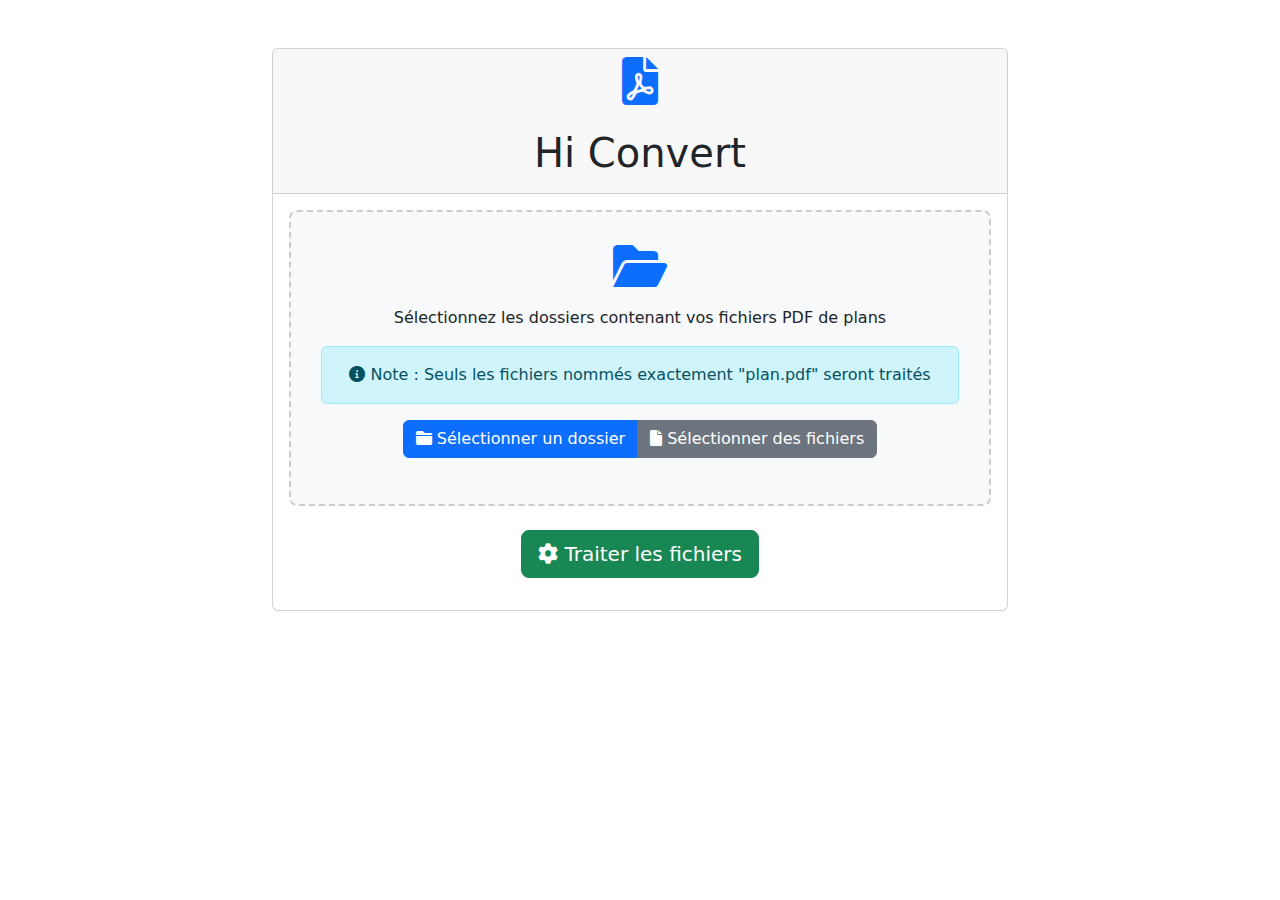
==== converter/templates/converter/index.html @ 6dc535ec "Update 11" ====
<!DOCTYPE html>
<html lang="fr">
<head>
    <meta charset="UTF-8">
    <meta name="viewport" content="width=device-width, initial-scale=1.0">
    <title>Hi Convert - Traitement PDF</title>
    <link href="https://cdn.jsdelivr.net/npm/bootstrap@5.1.3/dist/css/bootstrap.min.css" rel="stylesheet">
    <link href="https://cdnjs.cloudflare.com/ajax/libs/font-awesome/6.0.0/css/all.min.css" rel="stylesheet">
    <style>
        .directory-select-area {
            border: 2px dashed #ccc;
            border-radius: 8px;
            padding: 30px;
            text-align: center;
            background: #f8f9fa;
            cursor: pointer;
            transition: all 0.3s ease;
        }
        .directory-select-area:hover {
            border-color: #0d6efd;
            background: #e9ecef;
        }
        .logo {
            max-width: 100px;
            height: auto;
        }
        .progress {
            height: 25px;
        }
        .btn-file-select {
            position: relative;
            overflow: hidden;
        }
        .btn-file-select input[type=file] {
            position: absolute;
            top: 0;
            right: 0;
            min-width: 100%;
            min-height: 100%;
            font-size: 100px;
            text-align: right;
            filter: alpha(opacity=0);
            opacity: 0;
            outline: none;
            background: white;
            cursor: inherit;
            display: block;
        }
    </style>
</head>
<body>
    <div class="container">
        <div class="row justify-content-center">
            <div class="col-md-8">
                <div class="card mt-5">
                    <div class="card-header text-center">
                        <i class="fas fa-file-pdf fa-3x text-primary mb-3"></i>
                        <h1 class="mt-2">Hi Convert</h1>
                    </div>
                    <div class="card-body">
                        <form id="processForm" class="text-center" enctype="multipart/form-data">
                            <div class="mb-4">
                                <div class="directory-select-area" id="directoryArea">
                                    <i class="fas fa-folder-open fa-3x mb-3 text-primary"></i>
                                    <p class="mb-3">Sélectionnez les dossiers contenant vos fichiers PDF de plans</p>
                                    <div class="alert alert-info">
                                        <i class="fas fa-info-circle"></i> Note : Seuls les fichiers nommés exactement "plan.pdf" seront traités
                                    </div>
                                    <div class="btn-group">
                                        <span class="btn btn-primary btn-file-select">
                                            <i class="fas fa-folder"></i> Sélectionner un dossier
                                            <input type="file" id="pdfFiles" name="files[]" multiple accept=".pdf" webkitdirectory directory>
                                        </span>
                                        <span class="btn btn-secondary btn-file-select">
                                            <i class="fas fa-file"></i> Sélectionner des fichiers
                                            <input type="file" id="pdfFilesOnly" name="files[]" multiple accept=".pdf">
                                        </span>
                                    </div>
                                    <div id="selectedFiles" class="mt-3 text-start"></div>
                                </div>
                            </div>
                            <div id="processInfo" class="mb-3">
                                <button type="submit" class="btn btn-success btn-lg">
                                    <i class="fas fa-cog"></i> Traiter les fichiers
                                </button>
                            </div>
                        </form>

                        <div id="progressArea" class="d-none">
                            <div class="progress mb-3">
                                <div class="progress-bar progress-bar-striped progress-bar-animated" role="progressbar" style="width: 0%"></div>
                            </div>
                            <p class="text-center" id="processingStatus">Traitement en cours...</p>
                        </div>

                        <div id="resultsArea" class="d-none">
                            <h4 class="text-center mb-3">Résultats</h4>
                            <div id="resultsContent"></div>
                        </div>
                    </div>
                </div>
            </div>
        </div>
    </div>

    <script src="https://code.jquery.com/jquery-3.6.0.min.js"></script>
    <script src="https://cdn.jsdelivr.net/npm/bootstrap@5.1.3/dist/js/bootstrap.bundle.min.js"></script>
    <script>
        function updateSelectedFiles(files) {
            const selectedFiles = document.getElementById('selectedFiles');
            if (files.length > 0) {
                let html = '<div class="alert alert-info">';
                html += `<strong>${files.length} fichier(s) sélectionné(s):</strong><br>`;
                html += '<ul class="mb-0">';
                for (let i = 0; i < Math.min(files.length, 5); i++) {
                    html += `<li>${files[i].name}</li>`;
                }
                if (files.length > 5) {
                    html += `<li>... et ${files.length - 5} autres fichiers</li>`;
                }
                html += '</ul></div>';
                selectedFiles.innerHTML = html;
            } else {
                selectedFiles.innerHTML = '';
            }
        }

        document.getElementById('pdfFiles').addEventListener('change', function(e) {
            updateSelectedFiles(this.files);
        });

        document.getElementById('pdfFilesOnly').addEventListener('change', function(e) {
            updateSelectedFiles(this.files);
        });

        document.getElementById('processForm').addEventListener('submit', async function(e) {
            e.preventDefault();
            
            const pdfFiles = [...document.getElementById('pdfFiles').files, ...document.getElementById('pdfFilesOnly').files];
            if (!pdfFiles.length) {
                alert('Veuillez sélectionner des fichiers PDF.');
                return;
            }

            const formData = new FormData();
            for (let i = 0; i < pdfFiles.length; i++) {
                formData.append('files[]', pdfFiles[i]);
            }

            document.getElementById('processInfo').classList.add('d-none');
            const progressArea = document.getElementById('progressArea');
            const resultsArea = document.getElementById('resultsArea');
            progressArea.classList.remove('d-none');
            resultsArea.classList.add('d-none');

            try {
                const response = await fetch('/process', {
                    method: 'POST',
                    body: formData
                });

                const data = await response.json();
                const resultsContent = document.getElementById('resultsContent');
                resultsContent.innerHTML = '';
                
                data.results.forEach(result => {
                    const item = document.createElement('div');
                    item.className = `alert ${result.status === 'success' ? 'alert-success' : 'alert-danger'} mb-3`;
                    
                    if (result.status === 'success') {
                        item.innerHTML = `
                            <strong>${result.file}</strong>
                            <br>
                            <small class="text-muted">${result.message}</small>
                            <br>
                            <a href="/download/${encodeURIComponent(result.csv_path)}" class="btn btn-primary btn-sm mt-2">
                                <i class="fas fa-download"></i> Télécharger CSV
                            </a>
                        `;
                    } else {
                        item.innerHTML = `
                            <strong>${result.file}</strong>
                            <br>
                            <small>${result.message}</small>
                            ${result.message.includes("n'est pas un fichier PDF valide") ? `
                                <br>
                                <small class="text-muted">Note : Le fichier doit être nommé exactement "plan.pdf"</small>
                            ` : ''}
                        `;
                    }
                    
                    resultsContent.appendChild(item);
                });
                
                progressArea.classList.add('d-none');
                resultsArea.classList.remove('d-none');
            } catch (error) {
                alert('Une erreur est survenue lors du traitement des fichiers.');
                progressArea.classList.add('d-none');
                document.getElementById('processInfo').classList.remove('d-none');
            }
        });
    </script>
</body>
</html>
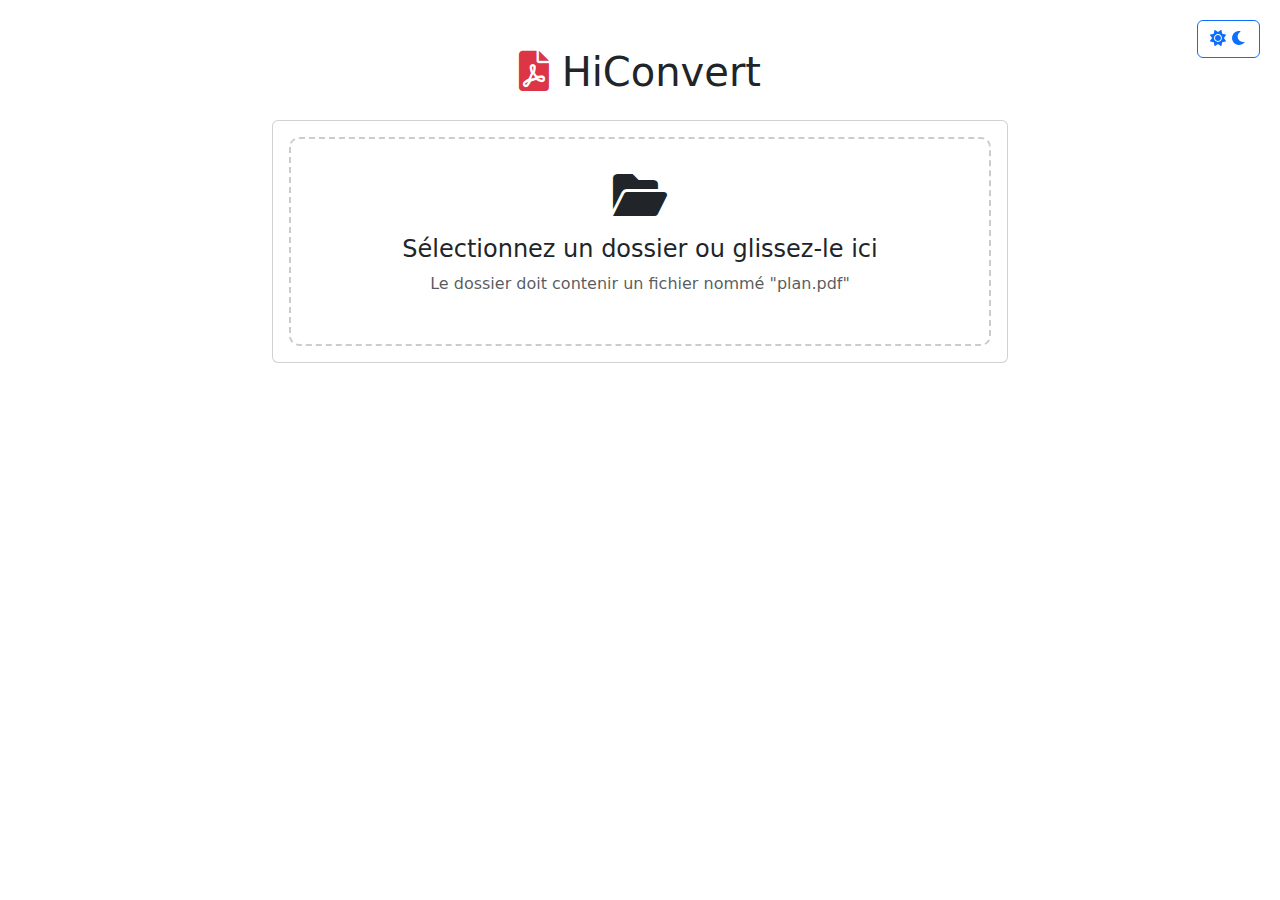
==== commit d281ef68: "Update 11 Django" ====
--- a/converter/templates/converter/index.html
+++ b/converter/templates/converter/index.html
@@ -1,205 +1,276 @@
 <!DOCTYPE html>
-<html lang="fr">
+<html lang="fr" data-bs-theme="light">
 <head>
     <meta charset="UTF-8">
     <meta name="viewport" content="width=device-width, initial-scale=1.0">
-    <title>Hi Convert - Traitement PDF</title>
-    <link href="https://cdn.jsdelivr.net/npm/bootstrap@5.1.3/dist/css/bootstrap.min.css" rel="stylesheet">
+    <title>HiConvert - Convertisseur de PDF</title>
+    <link href="https://cdn.jsdelivr.net/npm/bootstrap@5.3.0/dist/css/bootstrap.min.css" rel="stylesheet">
     <link href="https://cdnjs.cloudflare.com/ajax/libs/font-awesome/6.0.0/css/all.min.css" rel="stylesheet">
     <style>
-        .directory-select-area {
+        .drag-area {
             border: 2px dashed #ccc;
-            border-radius: 8px;
-            padding: 30px;
+            padding: 2rem;
             text-align: center;
-            background: #f8f9fa;
+            border-radius: 10px;
             cursor: pointer;
             transition: all 0.3s ease;
         }
-        .directory-select-area:hover {
-            border-color: #0d6efd;
-            background: #e9ecef;
-        }
-        .logo {
-            max-width: 100px;
-            height: auto;
+        .drag-area.active {
+            border-color: #007bff;
+            background-color: rgba(0, 123, 255, 0.1);
         }
         .progress {
-            height: 25px;
-        }
-        .btn-file-select {
-            position: relative;
-            overflow: hidden;
-        }
-        .btn-file-select input[type=file] {
-            position: absolute;
-            top: 0;
-            right: 0;
-            min-width: 100%;
-            min-height: 100%;
-            font-size: 100px;
-            text-align: right;
-            filter: alpha(opacity=0);
-            opacity: 0;
-            outline: none;
-            background: white;
-            cursor: inherit;
-            display: block;
+            display: none;
+            margin-top: 1rem;
+        }
+        .theme-switch {
+            position: fixed;
+            top: 20px;
+            right: 20px;
+            z-index: 1000;
+        }
+        .file-list {
+            margin-top: 2rem;
+        }
+        .file-card {
+            margin-bottom: 1rem;
+            transition: all 0.3s ease;
+        }
+        .file-card:hover {
+            transform: translateY(-2px);
+            box-shadow: 0 4px 8px rgba(0,0,0,0.1);
+        }
+        [data-bs-theme="dark"] {
+            --bs-body-bg: #212529;
+            --bs-body-color: #f8f9fa;
+        }
+        [data-bs-theme="dark"] .drag-area {
+            border-color: #495057;
+            color: #f8f9fa;
+        }
+        [data-bs-theme="dark"] .card {
+            background-color: #343a40;
+            border-color: #495057;
         }
     </style>
 </head>
 <body>
-    <div class="container">
+    <button class="btn btn-outline-primary theme-switch" onclick="toggleTheme()">
+        <i class="fas fa-sun"></i>
+        <i class="fas fa-moon"></i>
+    </button>
+
+    <div class="container py-5">
         <div class="row justify-content-center">
             <div class="col-md-8">
-                <div class="card mt-5">
-                    <div class="card-header text-center">
-                        <i class="fas fa-file-pdf fa-3x text-primary mb-3"></i>
-                        <h1 class="mt-2">Hi Convert</h1>
+                <h1 class="text-center mb-4">
+                    <i class="fas fa-file-pdf text-danger"></i>
+                    HiConvert
+                </h1>
+                
+                <div class="card">
+                    <div class="card-body">
+                        <form id="uploadForm" enctype="multipart/form-data">
+                            <div class="drag-area" onclick="document.getElementById('folder-input').click()">
+                                <i class="fas fa-folder-open fa-3x mb-3"></i>
+                                <h4>Sélectionnez un dossier ou glissez-le ici</h4>
+                                <p class="text-muted">Le dossier doit contenir un fichier nommé "plan.pdf"</p>
+                                <input type="file" id="folder-input" name="folder" webkitdirectory directory multiple style="display: none;">
+                            </div>
+
+                            <div class="progress mt-3" style="display: none;">
+                                <div class="progress-bar progress-bar-striped progress-bar-animated" role="progressbar"></div>
+                            </div>
+                        </form>
                     </div>
-                    <div class="card-body">
-                        <form id="processForm" class="text-center" enctype="multipart/form-data">
-                            <div class="mb-4">
-                                <div class="directory-select-area" id="directoryArea">
-                                    <i class="fas fa-folder-open fa-3x mb-3 text-primary"></i>
-                                    <p class="mb-3">Sélectionnez les dossiers contenant vos fichiers PDF de plans</p>
-                                    <div class="alert alert-info">
-                                        <i class="fas fa-info-circle"></i> Note : Seuls les fichiers nommés exactement "plan.pdf" seront traités
-                                    </div>
-                                    <div class="btn-group">
-                                        <span class="btn btn-primary btn-file-select">
-                                            <i class="fas fa-folder"></i> Sélectionner un dossier
-                                            <input type="file" id="pdfFiles" name="files[]" multiple accept=".pdf" webkitdirectory directory>
-                                        </span>
-                                        <span class="btn btn-secondary btn-file-select">
-                                            <i class="fas fa-file"></i> Sélectionner des fichiers
-                                            <input type="file" id="pdfFilesOnly" name="files[]" multiple accept=".pdf">
-                                        </span>
-                                    </div>
-                                    <div id="selectedFiles" class="mt-3 text-start"></div>
-                                </div>
-                            </div>
-                            <div id="processInfo" class="mb-3">
-                                <button type="submit" class="btn btn-success btn-lg">
-                                    <i class="fas fa-cog"></i> Traiter les fichiers
-                                </button>
-                            </div>
-                        </form>
-
-                        <div id="progressArea" class="d-none">
-                            <div class="progress mb-3">
-                                <div class="progress-bar progress-bar-striped progress-bar-animated" role="progressbar" style="width: 0%"></div>
-                            </div>
-                            <p class="text-center" id="processingStatus">Traitement en cours...</p>
-                        </div>
-
-                        <div id="resultsArea" class="d-none">
-                            <h4 class="text-center mb-3">Résultats</h4>
-                            <div id="resultsContent"></div>
-                        </div>
-                    </div>
+                </div>
+
+                <div id="results" class="file-list">
+                    <!-- Les résultats seront affichés ici -->
                 </div>
             </div>
         </div>
     </div>
 
-    <script src="https://code.jquery.com/jquery-3.6.0.min.js"></script>
-    <script src="https://cdn.jsdelivr.net/npm/bootstrap@5.1.3/dist/js/bootstrap.bundle.min.js"></script>
+    <script src="https://cdn.jsdelivr.net/npm/bootstrap@5.3.0/dist/js/bootstrap.bundle.min.js"></script>
     <script>
-        function updateSelectedFiles(files) {
-            const selectedFiles = document.getElementById('selectedFiles');
-            if (files.length > 0) {
-                let html = '<div class="alert alert-info">';
-                html += `<strong>${files.length} fichier(s) sélectionné(s):</strong><br>`;
-                html += '<ul class="mb-0">';
-                for (let i = 0; i < Math.min(files.length, 5); i++) {
-                    html += `<li>${files[i].name}</li>`;
-                }
-                if (files.length > 5) {
-                    html += `<li>... et ${files.length - 5} autres fichiers</li>`;
-                }
-                html += '</ul></div>';
-                selectedFiles.innerHTML = html;
-            } else {
-                selectedFiles.innerHTML = '';
-            }
-        }
-
-        document.getElementById('pdfFiles').addEventListener('change', function(e) {
-            updateSelectedFiles(this.files);
-        });
-
-        document.getElementById('pdfFilesOnly').addEventListener('change', function(e) {
-            updateSelectedFiles(this.files);
-        });
-
-        document.getElementById('processForm').addEventListener('submit', async function(e) {
+        // Gestion du thème
+        function toggleTheme() {
+            const html = document.documentElement;
+            const currentTheme = html.getAttribute('data-bs-theme');
+            const newTheme = currentTheme === 'dark' ? 'light' : 'dark';
+            html.setAttribute('data-bs-theme', newTheme);
+            localStorage.setItem('theme', newTheme);
+        }
+
+        // Charger le thème sauvegardé
+        document.addEventListener('DOMContentLoaded', () => {
+            const savedTheme = localStorage.getItem('theme') || 'light';
+            document.documentElement.setAttribute('data-bs-theme', savedTheme);
+        });
+
+        // Gestion du drag & drop et upload
+        const dragArea = document.querySelector('.drag-area');
+        const folderInput = document.getElementById('folder-input');
+        const uploadForm = document.getElementById('uploadForm');
+        const progressBar = document.querySelector('.progress-bar');
+        const progress = document.querySelector('.progress');
+        const results = document.getElementById('results');
+
+        ['dragenter', 'dragover', 'dragleave', 'drop'].forEach(eventName => {
+            dragArea.addEventListener(eventName, preventDefaults, false);
+            document.body.addEventListener(eventName, preventDefaults, false);
+        });
+
+        ['dragenter', 'dragover'].forEach(eventName => {
+            dragArea.addEventListener(eventName, highlight, false);
+        });
+
+        ['dragleave', 'drop'].forEach(eventName => {
+            dragArea.addEventListener(eventName, unhighlight, false);
+        });
+
+        dragArea.addEventListener('drop', handleDrop, false);
+        folderInput.addEventListener('change', handleFiles, false);
+
+        function preventDefaults(e) {
             e.preventDefault();
-            
-            const pdfFiles = [...document.getElementById('pdfFiles').files, ...document.getElementById('pdfFilesOnly').files];
-            if (!pdfFiles.length) {
-                alert('Veuillez sélectionner des fichiers PDF.');
+            e.stopPropagation();
+        }
+
+        function highlight(e) {
+            dragArea.classList.add('active');
+        }
+
+        function unhighlight(e) {
+            dragArea.classList.remove('active');
+        }
+
+        function handleDrop(e) {
+            const dt = e.dataTransfer;
+            const files = dt.files;
+            handleFiles({ target: { files: files } });
+        }
+
+        function handleFiles(e) {
+            const files = Array.from(e.target.files);
+            if (files.length === 0) {
+                showError('Aucun fichier sélectionné');
                 return;
             }
+            uploadFiles(files);
+        }
+
+        function uploadFiles(files) {
+            // Vérifier si plan.pdf existe dans les fichiers
+            const hasPlanPdf = files.some(file => file.name.toLowerCase() === 'plan.pdf');
+            if (!hasPlanPdf) {
+                showError('Aucun fichier plan.pdf trouvé dans le dossier sélectionné');
+                return;
+            }
 
             const formData = new FormData();
-            for (let i = 0; i < pdfFiles.length; i++) {
-                formData.append('files[]', pdfFiles[i]);
+            files.forEach(file => {
+                formData.append('folder', file);
+            });
+
+            progress.style.display = 'flex';
+            progressBar.style.width = '0%';
+            progressBar.textContent = '0%';
+
+            // Nettoyer les résultats précédents
+            results.innerHTML = '';
+
+            fetch('/process', {
+                method: 'POST',
+                body: formData
+            })
+            .then(response => {
+                if (!response.ok) {
+                    throw new Error(`HTTP error! status: ${response.status}`);
+                }
+                return response.json();
+            })
+            .then(data => {
+                progress.style.display = 'none';
+                if (data.error) {
+                    showError(data.error);
+                } else {
+                    showResults(data.results);
+                }
+            })
+            .catch(error => {
+                progress.style.display = 'none';
+                showError('Erreur lors du traitement des fichiers: ' + error.message);
+                console.error('Error:', error);
+            });
+
+            // Simuler la progression
+            let width = 0;
+            const interval = setInterval(() => {
+                if (width >= 90) {
+                    clearInterval(interval);
+                } else {
+                    width++;
+                    progressBar.style.width = width + '%';
+                    progressBar.textContent = width + '%';
+                }
+            }, 50);
+        }
+
+        function showResults(results) {
+            if (!Array.isArray(results)) {
+                console.error('Results is not an array:', results);
+                return;
             }
 
-            document.getElementById('processInfo').classList.add('d-none');
-            const progressArea = document.getElementById('progressArea');
-            const resultsArea = document.getElementById('resultsArea');
-            progressArea.classList.remove('d-none');
-            resultsArea.classList.add('d-none');
-
-            try {
-                const response = await fetch('/process', {
-                    method: 'POST',
-                    body: formData
-                });
-
-                const data = await response.json();
-                const resultsContent = document.getElementById('resultsContent');
-                resultsContent.innerHTML = '';
-                
-                data.results.forEach(result => {
-                    const item = document.createElement('div');
-                    item.className = `alert ${result.status === 'success' ? 'alert-success' : 'alert-danger'} mb-3`;
-                    
-                    if (result.status === 'success') {
-                        item.innerHTML = `
-                            <strong>${result.file}</strong>
-                            <br>
-                            <small class="text-muted">${result.message}</small>
-                            <br>
-                            <a href="/download/${encodeURIComponent(result.csv_path)}" class="btn btn-primary btn-sm mt-2">
-                                <i class="fas fa-download"></i> Télécharger CSV
-                            </a>
-                        `;
-                    } else {
-                        item.innerHTML = `
-                            <strong>${result.file}</strong>
-                            <br>
-                            <small>${result.message}</small>
-                            ${result.message.includes("n'est pas un fichier PDF valide") ? `
-                                <br>
-                                <small class="text-muted">Note : Le fichier doit être nommé exactement "plan.pdf"</small>
-                            ` : ''}
-                        `;
-                    }
-                    
-                    resultsContent.appendChild(item);
-                });
-                
-                progressArea.classList.add('d-none');
-                resultsArea.classList.remove('d-none');
-            } catch (error) {
-                alert('Une erreur est survenue lors du traitement des fichiers.');
-                progressArea.classList.add('d-none');
-                document.getElementById('processInfo').classList.remove('d-none');
-            }
-        });
+            // Nettoyer les résultats précédents
+            results.innerHTML = '';
+
+            results.forEach(result => {
+                const card = document.createElement('div');
+                card.className = 'card file-card mb-3';
+                card.innerHTML = `
+                    <div class="card-body">
+                        <h5 class="card-title">
+                            <i class="fas fa-file-pdf text-danger"></i>
+                            ${result.pdf.name}
+                        </h5>
+                        <div class="row">
+                            <div class="col-md-6">
+                                <h6>PDF</h6>
+                                <a href="${result.pdf.view_url}" target="_blank" class="btn btn-sm btn-primary">
+                                    <i class="fas fa-eye"></i> Voir
+                                </a>
+                                <a href="${result.pdf.download_url}" class="btn btn-sm btn-success">
+                                    <i class="fas fa-download"></i> Télécharger
+                                </a>
+                            </div>
+                            <div class="col-md-6">
+                                <h6>CSV</h6>
+                                <a href="${result.csv.view_url}" target="_blank" class="btn btn-sm btn-primary">
+                                    <i class="fas fa-eye"></i> Voir
+                                </a>
+                                <a href="${result.csv.download_url}" class="btn btn-sm btn-success">
+                                    <i class="fas fa-download"></i> Télécharger
+                                </a>
+                            </div>
+                        </div>
+                    </div>
+                `;
+                document.getElementById('results').appendChild(card);
+            });
+        }
+
+        function showError(message) {
+            const alert = document.createElement('div');
+            alert.className = 'alert alert-danger alert-dismissible fade show';
+            alert.innerHTML = `
+                ${message}
+                <button type="button" class="btn-close" data-bs-dismiss="alert"></button>
+            `;
+            document.getElementById('results').appendChild(alert);
+        }
     </script>
 </body>
 </html>
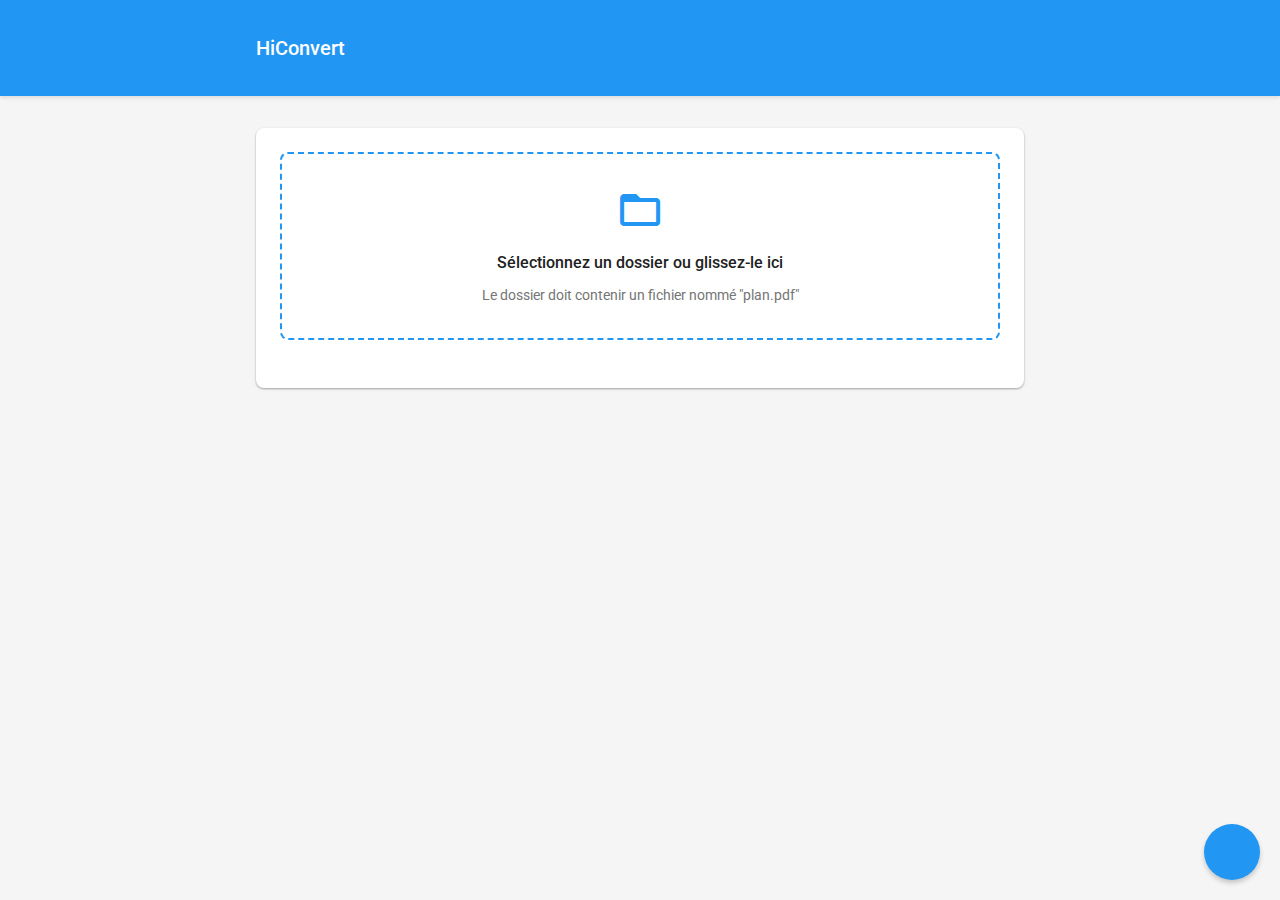
==== commit 338dbb76: "Update 12 Django" ====
--- a/converter/templates/converter/index.html
+++ b/converter/templates/converter/index.html
@@ -1,112 +1,346 @@
 <!DOCTYPE html>
-<html lang="fr" data-bs-theme="light">
+<html lang="fr">
 <head>
     <meta charset="UTF-8">
     <meta name="viewport" content="width=device-width, initial-scale=1.0">
-    <title>HiConvert - Convertisseur de PDF</title>
-    <link href="https://cdn.jsdelivr.net/npm/bootstrap@5.3.0/dist/css/bootstrap.min.css" rel="stylesheet">
-    <link href="https://cdnjs.cloudflare.com/ajax/libs/font-awesome/6.0.0/css/all.min.css" rel="stylesheet">
+    <title>HiConvert - Convertisseur PDF</title>
+    <link href="https://fonts.googleapis.com/css2?family=Roboto:wght@300;400;500;700&display=swap" rel="stylesheet">
+    <link href="https://fonts.googleapis.com/icon?family=Material+Icons" rel="stylesheet">
     <style>
+        :root {
+            /* Thème clair par défaut */
+            --primary-color: #2196F3;
+            --primary-dark: #1976D2;
+            --primary-light: #BBDEFB;
+            --accent-color: #FF4081;
+            --text-primary: #212121;
+            --text-secondary: #757575;
+            --divider-color: #BDBDBD;
+            --surface-color: #FFFFFF;
+            --error-color: #F44336;
+            --success-color: #4CAF50;
+            --background-color: #f5f5f5;
+            --card-background: #FFFFFF;
+        }
+
+        [data-theme="dark"] {
+            --primary-color: #90CAF9;
+            --primary-dark: #64B5F6;
+            --primary-light: #BBDEFB;
+            --accent-color: #FF80AB;
+            --text-primary: #FFFFFF;
+            --text-secondary: #B0BEC5;
+            --divider-color: #424242;
+            --surface-color: #424242;
+            --error-color: #EF5350;
+            --success-color: #66BB6A;
+            --background-color: #121212;
+            --card-background: #1E1E1E;
+        }
+
+        * {
+            margin: 0;
+            padding: 0;
+            box-sizing: border-box;
+            transition: background-color 0.3s ease, color 0.3s ease;
+        }
+
+        body {
+            font-family: 'Roboto', sans-serif;
+            background-color: var(--background-color);
+            color: var(--text-primary);
+            line-height: 1.6;
+        }
+
+        .theme-switch {
+            position: fixed;
+            bottom: 20px;
+            right: 20px;
+            background-color: var(--primary-color);
+            color: white;
+            border: none;
+            border-radius: 50%;
+            width: 56px;
+            height: 56px;
+            cursor: pointer;
+            box-shadow: 0 3px 5px rgba(0,0,0,0.2);
+            display: flex;
+            align-items: center;
+            justify-content: center;
+            z-index: 1000;
+            transition: transform 0.3s ease, background-color 0.3s ease;
+        }
+
+        .theme-switch:hover {
+            transform: scale(1.1);
+            background-color: var(--primary-dark);
+        }
+
+        .theme-switch i {
+            font-size: 24px;
+        }
+
+        .container {
+            max-width: 800px;
+            margin: 0 auto;
+            padding: 16px;
+        }
+
+        .app-bar {
+            background-color: var(--primary-color);
+            color: white;
+            padding: 16px;
+            box-shadow: 0 2px 4px rgba(0,0,0,0.1);
+            position: sticky;
+            top: 0;
+            z-index: 1000;
+        }
+
+        .app-title {
+            font-size: 1.25rem;
+            font-weight: 500;
+        }
+
+        .card {
+            background: var(--card-background);
+            border-radius: 8px;
+            box-shadow: 0 1px 3px rgba(0,0,0,0.12), 0 1px 2px rgba(0,0,0,0.24);
+            margin: 16px 0;
+            padding: 24px;
+            transition: all 0.3s cubic-bezier(.25,.8,.25,1);
+        }
+
         .drag-area {
-            border: 2px dashed #ccc;
-            padding: 2rem;
+            border: 2px dashed var(--primary-color);
+            border-radius: 8px;
+            padding: 32px 16px;
             text-align: center;
-            border-radius: 10px;
             cursor: pointer;
             transition: all 0.3s ease;
-        }
+            background-color: var(--surface-color);
+        }
+
         .drag-area.active {
-            border-color: #007bff;
-            background-color: rgba(0, 123, 255, 0.1);
-        }
+            border-color: var(--accent-color);
+            background-color: var(--primary-light);
+        }
+
+        .drag-area i {
+            color: var(--primary-color);
+            margin-bottom: 16px;
+        }
+
+        .drag-area h4 {
+            color: var(--text-primary);
+            margin-bottom: 8px;
+            font-weight: 500;
+        }
+
+        .drag-area p {
+            color: var(--text-secondary);
+            font-size: 0.875rem;
+        }
+
         .progress {
-            display: none;
-            margin-top: 1rem;
-        }
-        .theme-switch {
-            position: fixed;
-            top: 20px;
-            right: 20px;
-            z-index: 1000;
-        }
-        .file-list {
-            margin-top: 2rem;
-        }
+            background-color: #E0E0E0;
+            border-radius: 4px;
+            height: 4px;
+            margin: 16px 0;
+            overflow: hidden;
+        }
+
+        .progress-bar {
+            background-color: var(--primary-color);
+            height: 100%;
+            width: 0;
+            transition: width 0.3s ease;
+        }
+
+        .results {
+            margin-top: 24px;
+        }
+
         .file-card {
-            margin-bottom: 1rem;
+            display: flex;
+            align-items: center;
+            padding: 16px;
+            border: 1px solid var(--divider-color);
+            border-radius: 4px;
+            margin-bottom: 8px;
+            background: var(--surface-color);
+        }
+
+        .file-icon {
+            margin-right: 16px;
+            color: var(--primary-color);
+        }
+
+        .file-info {
+            flex-grow: 1;
+        }
+
+        .file-name {
+            font-weight: 500;
+            margin-bottom: 4px;
+        }
+
+        .file-actions {
+            display: flex;
+            gap: 8px;
+        }
+
+        .btn {
+            display: inline-flex;
+            align-items: center;
+            padding: 8px 16px;
+            border-radius: 4px;
+            border: none;
+            font-size: 0.875rem;
+            font-weight: 500;
+            text-transform: uppercase;
+            cursor: pointer;
             transition: all 0.3s ease;
-        }
-        .file-card:hover {
-            transform: translateY(-2px);
-            box-shadow: 0 4px 8px rgba(0,0,0,0.1);
-        }
-        [data-bs-theme="dark"] {
-            --bs-body-bg: #212529;
-            --bs-body-color: #f8f9fa;
-        }
-        [data-bs-theme="dark"] .drag-area {
-            border-color: #495057;
-            color: #f8f9fa;
-        }
-        [data-bs-theme="dark"] .card {
-            background-color: #343a40;
-            border-color: #495057;
+            text-decoration: none;
+            gap: 8px;
+        }
+
+        .btn-primary {
+            background-color: var(--primary-color);
+            color: white;
+        }
+
+        .btn-primary:hover {
+            background-color: var(--primary-dark);
+            transform: translateY(-1px);
+        }
+
+        .btn-outline {
+            background-color: transparent;
+            border: 1px solid var(--primary-color);
+            color: var(--primary-color);
+        }
+
+        .btn-outline:hover {
+            background-color: var(--primary-color);
+            color: white;
+            transform: translateY(-1px);
+        }
+
+        .error-message {
+            background-color: #FFEBEE;
+            color: var(--error-color);
+            padding: 12px;
+            border-radius: 4px;
+            margin: 16px 0;
+            display: flex;
+            align-items: center;
+            gap: 8px;
+        }
+
+        .success-message {
+            background-color: #E8F5E9;
+            color: var(--success-color);
+            padding: 12px;
+            border-radius: 4px;
+            margin: 16px 0;
+            display: flex;
+            align-items: center;
+            gap: 8px;
+        }
+
+        @media (max-width: 600px) {
+            .container {
+                padding: 8px;
+            }
+
+            .card {
+                padding: 16px;
+            }
+
+            .file-card {
+                flex-direction: column;
+                align-items: flex-start;
+            }
+
+            .file-actions {
+                margin-top: 8px;
+                width: 100%;
+                justify-content: space-between;
+            }
+
+            .btn {
+                padding: 8px 12px;
+                font-size: 0.813rem;
+            }
         }
     </style>
 </head>
 <body>
-    <button class="btn btn-outline-primary theme-switch" onclick="toggleTheme()">
-        <i class="fas fa-sun"></i>
-        <i class="fas fa-moon"></i>
-    </button>
-
-    <div class="container py-5">
-        <div class="row justify-content-center">
-            <div class="col-md-8">
-                <h1 class="text-center mb-4">
-                    <i class="fas fa-file-pdf text-danger"></i>
-                    HiConvert
-                </h1>
-                
-                <div class="card">
-                    <div class="card-body">
-                        <form id="uploadForm" enctype="multipart/form-data">
-                            <div class="drag-area" onclick="document.getElementById('folder-input').click()">
-                                <i class="fas fa-folder-open fa-3x mb-3"></i>
-                                <h4>Sélectionnez un dossier ou glissez-le ici</h4>
-                                <p class="text-muted">Le dossier doit contenir un fichier nommé "plan.pdf"</p>
-                                <input type="file" id="folder-input" name="folder" webkitdirectory directory multiple style="display: none;">
-                            </div>
-
-                            <div class="progress mt-3" style="display: none;">
-                                <div class="progress-bar progress-bar-striped progress-bar-animated" role="progressbar"></div>
-                            </div>
-                        </form>
-                    </div>
-                </div>
-
-                <div id="results" class="file-list">
-                    <!-- Les résultats seront affichés ici -->
-                </div>
-            </div>
+    <div class="app-bar">
+        <div class="container">
+            <h1 class="app-title">HiConvert</h1>
         </div>
     </div>
 
-    <script src="https://cdn.jsdelivr.net/npm/bootstrap@5.3.0/dist/js/bootstrap.bundle.min.js"></script>
+    <button class="theme-switch" onclick="toggleTheme()" title="Changer de thème">
+        <i class="material-icons">dark_mode</i>
+    </button>
+
+    <div class="container">
+        <div class="card">
+            <form id="uploadForm" enctype="multipart/form-data">
+                <div class="drag-area" onclick="document.getElementById('folder-input').click()">
+                    <i class="material-icons" style="font-size: 48px;">folder_open</i>
+                    <h4>Sélectionnez un dossier ou glissez-le ici</h4>
+                    <p>Le dossier doit contenir un fichier nommé "plan.pdf"</p>
+                    <input type="file" 
+                           id="folder-input" 
+                           name="folder" 
+                           webkitdirectory 
+                           directory 
+                           mozdirectory
+                           multiple 
+                           style="display: none;">
+                </div>
+
+                <div class="progress" style="display: none;">
+                    <div class="progress-bar" role="progressbar"></div>
+                </div>
+            </form>
+
+            <div id="error" class="error-message" style="display: none;">
+                <i class="material-icons">error</i>
+                <span></span>
+            </div>
+
+            <div id="results" class="results"></div>
+        </div>
+    </div>
+
     <script>
         // Gestion du thème
         function toggleTheme() {
-            const html = document.documentElement;
-            const currentTheme = html.getAttribute('data-bs-theme');
-            const newTheme = currentTheme === 'dark' ? 'light' : 'dark';
-            html.setAttribute('data-bs-theme', newTheme);
-            localStorage.setItem('theme', newTheme);
+            const body = document.body;
+            const icon = document.querySelector('.theme-switch i');
+            
+            if (body.getAttribute('data-theme') === 'dark') {
+                body.removeAttribute('data-theme');
+                icon.textContent = 'dark_mode';
+                localStorage.setItem('theme', 'light');
+            } else {
+                body.setAttribute('data-theme', 'dark');
+                icon.textContent = 'light_mode';
+                localStorage.setItem('theme', 'dark');
+            }
         }
 
         // Charger le thème sauvegardé
         document.addEventListener('DOMContentLoaded', () => {
             const savedTheme = localStorage.getItem('theme') || 'light';
-            document.documentElement.setAttribute('data-bs-theme', savedTheme);
+            if (savedTheme === 'dark') {
+                document.body.setAttribute('data-theme', 'dark');
+                document.querySelector('.theme-switch i').textContent = 'light_mode';
+            }
         });
 
         // Gestion du drag & drop et upload
@@ -158,21 +392,45 @@
                 showError('Aucun fichier sélectionné');
                 return;
             }
-            uploadFiles(files);
-        }
-
-        function uploadFiles(files) {
-            // Vérifier si plan.pdf existe dans les fichiers
-            const hasPlanPdf = files.some(file => file.name.toLowerCase() === 'plan.pdf');
-            if (!hasPlanPdf) {
+            
+            // Vérifier si plan.pdf existe et récupérer le chemin complet
+            let planPdfFile = null;
+            
+            for (const file of files) {
+                console.log('Fichier trouvé:', file.name);
+                console.log('Chemin relatif:', file.webkitRelativePath);
+                
+                if (file.name.toLowerCase() === 'plan.pdf') {
+                    planPdfFile = file;
+                    console.log('Fichier plan.pdf trouvé dans:', file.webkitRelativePath);
+                    
+                    // Extraire le nom du dossier parent
+                    const pathParts = file.webkitRelativePath.split('/');
+                    if (pathParts.length > 1) {
+                        const folderName = pathParts[pathParts.length - 2];
+                        console.log('Nom du dossier parent:', folderName);
+                    }
+                    break;
+                }
+            }
+
+            if (!planPdfFile) {
                 showError('Aucun fichier plan.pdf trouvé dans le dossier sélectionné');
                 return;
             }
 
+            uploadFiles(files);
+        }
+
+        function uploadFiles(files) {
             const formData = new FormData();
-            files.forEach(file => {
+            
+            // Ajouter tous les fichiers en conservant leur chemin relatif
+            for (const file of files) {
                 formData.append('folder', file);
-            });
+                console.log('Ajout du fichier:', file.name);
+                console.log('Chemin relatif:', file.webkitRelativePath);
+            }
 
             progress.style.display = 'flex';
             progressBar.style.width = '0%';
@@ -187,7 +445,9 @@
             })
             .then(response => {
                 if (!response.ok) {
-                    throw new Error(`HTTP error! status: ${response.status}`);
+                    return response.json().then(data => {
+                        throw new Error(data.error || `HTTP error! status: ${response.status}`);
+                    });
                 }
                 return response.json();
             })
@@ -201,7 +461,7 @@
             })
             .catch(error => {
                 progress.style.display = 'none';
-                showError('Erreur lors du traitement des fichiers: ' + error.message);
+                showError(error.message);
                 console.error('Error:', error);
             });
 
@@ -228,48 +488,76 @@
             results.innerHTML = '';
 
             results.forEach(result => {
-                const card = document.createElement('div');
-                card.className = 'card file-card mb-3';
-                card.innerHTML = `
-                    <div class="card-body">
-                        <h5 class="card-title">
-                            <i class="fas fa-file-pdf text-danger"></i>
+                const pdfHtml = `
+                    <div class="file-info">
+                        <div class="file-name">
+                            <i class="material-icons file-icon">picture_as_pdf</i>
                             ${result.pdf.name}
-                        </h5>
-                        <div class="row">
-                            <div class="col-md-6">
-                                <h6>PDF</h6>
-                                <a href="${result.pdf.view_url}" target="_blank" class="btn btn-sm btn-primary">
-                                    <i class="fas fa-eye"></i> Voir
+                        </div>
+                        <div class="file-actions">
+                            <a href="${result.pdf.view_url}" target="_blank" class="btn btn-primary">
+                                <i class="material-icons">visibility</i>
+                                Voir
+                            </a>
+                            <a href="${result.pdf.download_url}" class="btn btn-outline">
+                                <i class="material-icons">download</i>
+                                Télécharger
+                            </a>
+                        </div>
+                    </div>
+                `;
+                
+                const csvHtml = `
+                    <div class="file-info">
+                        <div class="file-name">
+                            <i class="material-icons file-icon">table_chart</i>
+                            ${result.csv.name}
+                        </div>
+                        <div class="file-actions">
+                            <a href="${result.csv.view_url}" target="_blank" class="btn btn-primary">
+                                <i class="material-icons">visibility</i>
+                                Voir
+                            </a>
+                            <a href="${result.csv.download_url}" class="btn btn-outline">
+                                <i class="material-icons">download</i>
+                                Télécharger
+                            </a>
+                        </div>
+                    </div>
+                `;
+                
+                const combinedActions = `
+                    <div class="file-card">
+                        <div class="file-info">
+                            <div class="file-name">
+                                <i class="material-icons file-icon">compare</i>
+                                Voir ou télécharger les deux fichiers
+                            </div>
+                            <div class="file-actions">
+                                <a href="/view-both/${result.pdf.file_id}/${result.csv.file_id}" target="_blank" class="btn btn-primary">
+                                    <i class="material-icons">preview</i>
+                                    Voir côte à côte
                                 </a>
-                                <a href="${result.pdf.download_url}" class="btn btn-sm btn-success">
-                                    <i class="fas fa-download"></i> Télécharger
-                                </a>
-                            </div>
-                            <div class="col-md-6">
-                                <h6>CSV</h6>
-                                <a href="${result.csv.view_url}" target="_blank" class="btn btn-sm btn-primary">
-                                    <i class="fas fa-eye"></i> Voir
-                                </a>
-                                <a href="${result.csv.download_url}" class="btn btn-sm btn-success">
-                                    <i class="fas fa-download"></i> Télécharger
+                                <a href="/download-both/${result.pdf.file_id}/${result.csv.file_id}" class="btn btn-outline">
+                                    <i class="material-icons">download</i>
+                                    Télécharger les deux
                                 </a>
                             </div>
                         </div>
                     </div>
                 `;
-                document.getElementById('results').appendChild(card);
+                
+                results.innerHTML += pdfHtml + csvHtml + combinedActions;
             });
         }
 
         function showError(message) {
-            const alert = document.createElement('div');
-            alert.className = 'alert alert-danger alert-dismissible fade show';
-            alert.innerHTML = `
-                ${message}
-                <button type="button" class="btn-close" data-bs-dismiss="alert"></button>
-            `;
-            document.getElementById('results').appendChild(alert);
+            const errorDiv = document.getElementById('error');
+            errorDiv.style.display = 'flex';
+            errorDiv.querySelector('span').textContent = message;
+            setTimeout(() => {
+                errorDiv.style.display = 'none';
+            }, 5000);
         }
     </script>
 </body>
